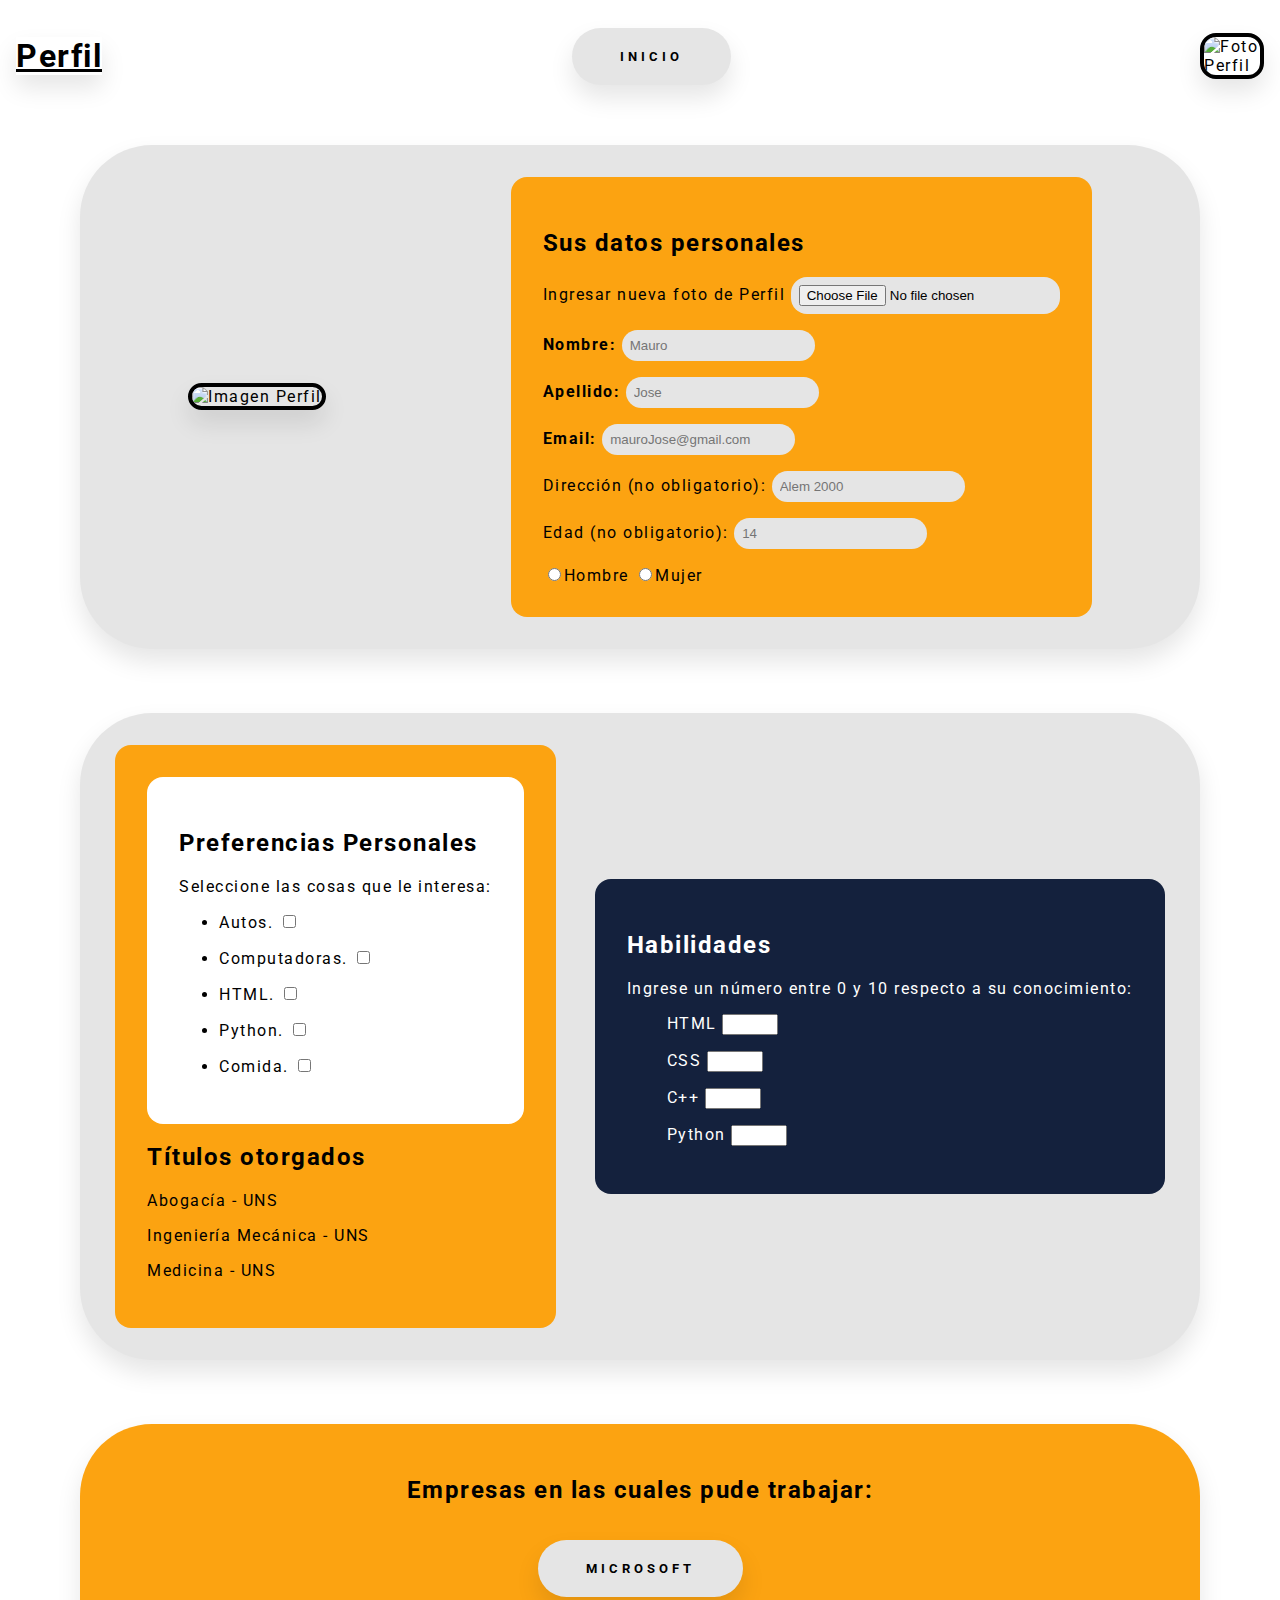
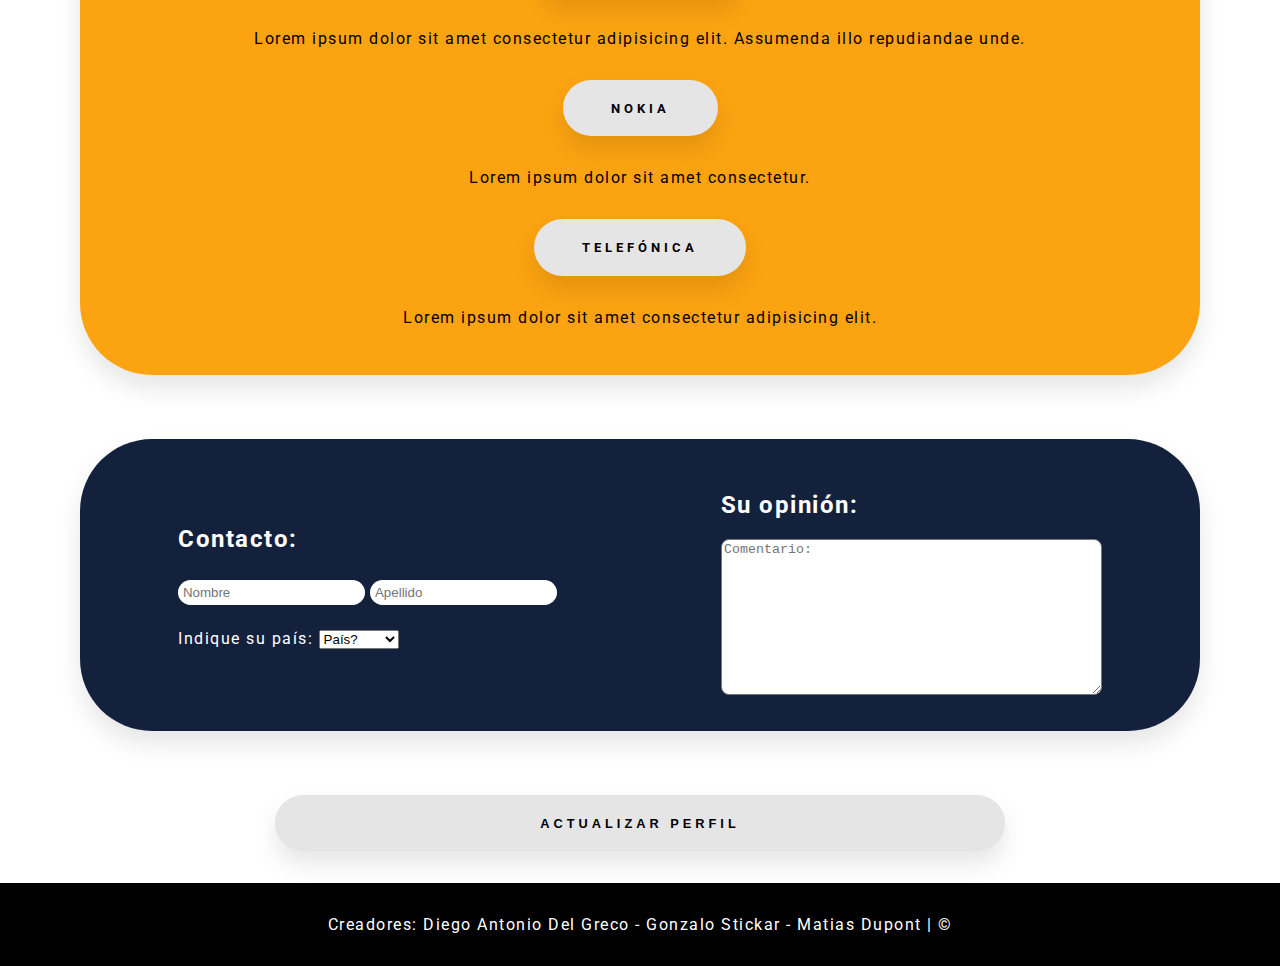
==== perfil.html @ 17185ba1 "Estilos al perfil" ====
<!DOCTYPE html>
<html>
    <head>
        <title>Perfil</title>
        <meta charset="utf-8">
        <link rel="stylesheet" href="./css/estilos_generales.css">
        <link rel="stylesheet" href="./css/estilos_perfil.css">
    </head>

    <body>
            <header class="navBar">
              <h1>Perfil</h1>
              <a href="./index.html">Inicio</a>
              <img src="./img/imagen_perfil.png" alt="Foto Perfil">
            </header>

            <main class="contenedor">
              <form class="formulario">
                <div class="informacion_personal">

                  <img src="img/imagen_perfil.png" alt="Imagen Perfil" id="imagen_perfil" title="Su imagen de perfil"> 
                  <div class="contenedor_datos">
                    <h2>Sus datos personales</h2>
                    <p>Ingresar nueva foto de Perfil <input type="file"></p>
                    <p><strong>Nombre: <input type="text" placeholder="Mauro" required></strong></p>
                    <p><strong>Apellido: <input type="text" placeholder="Jose" required></strong></p>
                    <p><strong>Email: <input type="email" placeholder="mauroJose@gmail.com" required title="Correo electrónico"></strong></p>
                    <p>Dirección (no obligatorio): <input type="text" placeholder="Alem 2000" title="Su Dirección"></p>
                    <p>Edad (no obligatorio): <input type="text" placeholder="14" title="Su edad"></p>
                    <label><input type="radio" name="sexo" valor="Hombre">Hombre</label>
                    <label><input type="radio" name="sexo" valor="Hombre">Mujer</label>
                  </div>

                </div>
                <div class="pref_formacion_skills">
                  <div class="seccion">
                    <div class="preferencias">
                      <h2>Preferencias Personales</h2>
                      <p>Seleccione las cosas que le interesa:</p>
                          <ul class="lista_preferencias">
                              <li>
                                  <p>Autos. <input type="checkbox" title=""></p>
                              </li>
                              <li>
                                  <p>Computadoras. <input type="checkbox"></p>
                              </li>
                              <li>
                                  <p>HTML. <input type="checkbox"></p>
                              </li>
                              <li>
                                  <p>Python. <input type="checkbox"></p>
                              </li>
                              <li>
                                  <p>Comida. <input type="checkbox"></p>
                              </li>
                          </ul>
                    </div>
                    <div class="formacion">
                      <h2>Títulos otorgados</h2>
                      <p>Abogacía - UNS</p>
                      <p>Ingeniería Mecánica - UNS</p>
                      <p>Medicina - UNS</p>
                    </div>
                  </div>
                  <div class="habilidades">
                    <h2>Habilidades</h2>
                    <p>Ingrese un número entre 0 y 10 respecto a su conocimiento:</p>
                    <ul>
                      <p>HTML <input type="number" min="0" max="10" required="Ingrese un número"></p>
                      <p>CSS <input type="number" min="0" max="10"></p>
                      <p>C++ <input type="number" min="0" max="10"></p>
                      <p>Python <input type="number" min="0" max="10"></p>
                    </ul>
                  </div>
                </div>

                  
                  <div class="experiencia_laboral">
                    <h2>Empresas en las cuales pude trabajar:</h2>
                      <a href="https://www.microsoft.com" target="_blank">Microsoft</a>
                      <p>Lorem ipsum dolor sit amet consectetur adipisicing elit. Assumenda illo repudiandae unde.</p>
                      <a href="https://www.nokia.com" target="_blank">Nokia</a>
                      <p>Lorem ipsum dolor sit amet consectetur.</p>
                      <a href="https://www.telefonica.com" target="_blank">Telefónica</a>
                      <p>Lorem ipsum dolor sit amet consectetur adipisicing elit.</p>
                  </div>
   

                <div class="contacto">
                    <div>
                      <div>
                        <h2>Contacto:</h2>
                        <input class="input_contac" type="text" required placeholder="Nombre">
                        <input class="input_contac" type="text" required placeholder="Apellido">
                      </div>
                      
                      <p>Indique su país:
                        <select>
                          <option selected disabled>País?</option>
                          <option value="pais1">Alemania</option>
                          <option value="pais2">Brasil</option>
                          <option value="pais3">España</option>
                          <option value="pais4">Senegal</option>
                          <option value="pais5">Italia</option>
                          <option value="pais6">Polonia</option>
                          <option value="pais7" >Argentina</option>
                          <option value="pais8">Francia</option>
                          <option value="pais9">Inglaterra</option>
                          <option value="pais10">China</option>
                          <option value="pais11">Rusia</option>
                        </select>
                      </p>
                    </div>
                      
                    <div class="opinion">
                        <h2>Su opinión: </h2>
                        <textarea cols="45" rows="10" placeholder="Comentario:"></textarea>
                    </div>
                </div>

                <button type="submit">Actualizar perfil</button>
              </form>
                
            </main>

            <footer>
              <p>Creadores: Diego Antonio Del Greco - Gonzalo Stickar - Matias Dupont | &copy</p>
            </footer>
    </body>
</html>
---- css/estilos_generales.css ----
@import url('https://fonts.googleapis.com/css2?family=Roboto&display=swap');

html {
  box-sizing: border-box;
}
*, 
*:before,
*:after {
  box-sizing: inherit;
}
body {
  font-family: 'Roboto', sans-serif;
  letter-spacing: 1.5px;
  margin: 0;
}
.contenedor {
  width: 95%;
  margin: 0 auto;
  overflow: hidden;
}
a {
  text-decoration: none;
}

footer{
  text-align: center;
  background-color: #000000; 
  color: white;
  padding: 1rem;
  height: 100%;
  width: 100%;
}

a, button{
  padding: 1.3rem 3rem;
  font-size: 0.8rem;
  font-weight: bold;
  text-transform: uppercase;
  letter-spacing: 0.25rem;
  background-color: #E5E5E5;
  color: #000000;
  border: none;
  cursor: pointer;
  border-radius: 4.5rem;
  box-shadow: 0rem 0.8rem 1.5rem rgba(0 0 0 / 0.1);
  transition: all .3s ease 0s;
  outline: none;
}
a:hover{
  background-color: #14213d;
  box-shadow: 0rem 1.5rem 2rem #1f425766;
  color: #E5E5E5;
  transform: translateY(-0.7rem);
}
a:active{
  transform: translateY(-1px);
}
button:hover{
  background-color: #14213d;
  box-shadow: 0rem 1.5rem 2rem #1f425766;
  color: #E5E5E5;
  transform: translateY(-0.7rem);
}
button:active{
  transform: translateY(-1px);
}
---- css/estilos_perfil.css ----
.navBar{
  background-color: #000000;
  color: #ffffff;
  display: flex;
  flex-direction: column;
  align-items: center;
  justify-content: space-between;
  gap: 2rem;
  padding: 1rem;
  /* margin: 1rem 3rem 0 3rem; */
}
.navBar h1 {
  text-decoration: underline;
  box-shadow: 0rem 0.8rem 1.5rem rgba(0 0 0 / 0.1);
}
.navBar img{
  width: 4rem;
  border: 0.3rem solid #000000;
  border-radius: 1rem;
  box-shadow: 0rem 0.8rem 1.5rem rgba(0 0 0 / 0.1);
}

@media (min-width: 768px) {
  .navBar{
    flex-direction: row;
    color: #000000;
    background-color: #ffffff;
  }
}
/* /////////////////////////////////////////////////////// */
.formulario{
  display: flex; 
  flex-direction: column;
}
/* /////////////////////////////////////////////////////// */
.informacion_personal{
  display: flex;
  flex-direction: column;
  align-items: center;
  justify-content: space-around;
  gap: 2rem;
  margin: 2rem 3rem;
  padding: 2rem;
  background-color: #E5E5E5;
  border-radius: 4.5rem;
  box-shadow: 0rem 0.8rem 1.5rem rgba(0 0 0 / 0.1);
}
.informacion_personal img{
  border: 0.3rem solid #000000;
  border-radius: 1rem;
  box-shadow: 0rem 0.8rem 1.5rem rgba(0 0 0 / 0.1);
}
.contenedor_datos{
  padding: 2rem;
  background-color: #FCA311;
  border-radius: 1rem;
}
.contenedor_datos input{
  border: none;
  border-radius:1rem;
  padding: 0.5rem;
  background-color: #E5E5E5;
}
.contenedor_datos input:focus{
  outline-color: #ffffff;
}

@media (min-width: 768px) {
  .informacion_personal{
    flex-direction: row;
  }
}

/* /////////////////////////////////////////////////////// */
.pref_formacion_skills{
  display: flex;
  align-items: center;
  justify-content: space-around;
  flex-direction: column;
  gap: 2rem;
  margin: 2rem 3rem;
  padding: 2rem;
  background-color: #E5E5E5;
  border-radius: 4.5rem;
  box-shadow: 0rem 0.8rem 1.5rem rgba(0 0 0 / 0.1);
}
.seccion{
  display: flex;
  flex-direction: column;
  background-color: #FCA311;
  border-radius: 1rem;
  padding: 2rem;
}

.preferencias{
  background-color: #ffffff;
  border-radius: 1rem;
  padding: 2rem;
}

.habilidades{
  color: #ffffff;
  background-color: #14213d;
  border-radius: 1rem;
  padding: 2rem;
}

@media (min-width: 768px) {
  .pref_formacion_skills{
    flex-direction: row;
  }
}

/* /////////////////////////////////////////////////////// */
.experiencia_laboral{
  display: flex;
  flex-direction: column;
  justify-content: center;
  align-items: center;
  gap: 1rem;
  margin: 2rem 3rem;
  padding: 2rem;
  background-color: #FCA311;
  border-radius: 4.5rem;
  box-shadow: 0rem 0.8rem 1.5rem rgba(0 0 0 / 0.1);
}

/* /////////////////////////////////////////////////////// */
.contacto{
  color: #ffffff;
  display: flex;
  flex-direction: column;
  align-items: center;
  justify-content: space-around;
  gap: 2rem;
  margin: 2rem 3rem;
  padding: 2rem;
  background-color: #14213d;
  border-radius: 4.5rem;
  box-shadow: 0rem 0.8rem 1.5rem rgba(0 0 0 / 0.1);
}

.input_contac{
  border: none;
  border-radius:1rem;
  padding: 0.3rem;
  margin: 0.5rem 0;
  background-color: #ffffff;
}

.opinion textarea{
  width: 100%;
  height: 100%;
  background-color: #ffffff;
  border-radius: 0.5rem;
}


@media (min-width: 768px) {
  .contacto{
    flex-direction: row;
  }
}

/* //////////////////////////////////////////////////////// */
.formulario button{
  width: calc(100% - 40%);
  margin: 2rem auto;
}
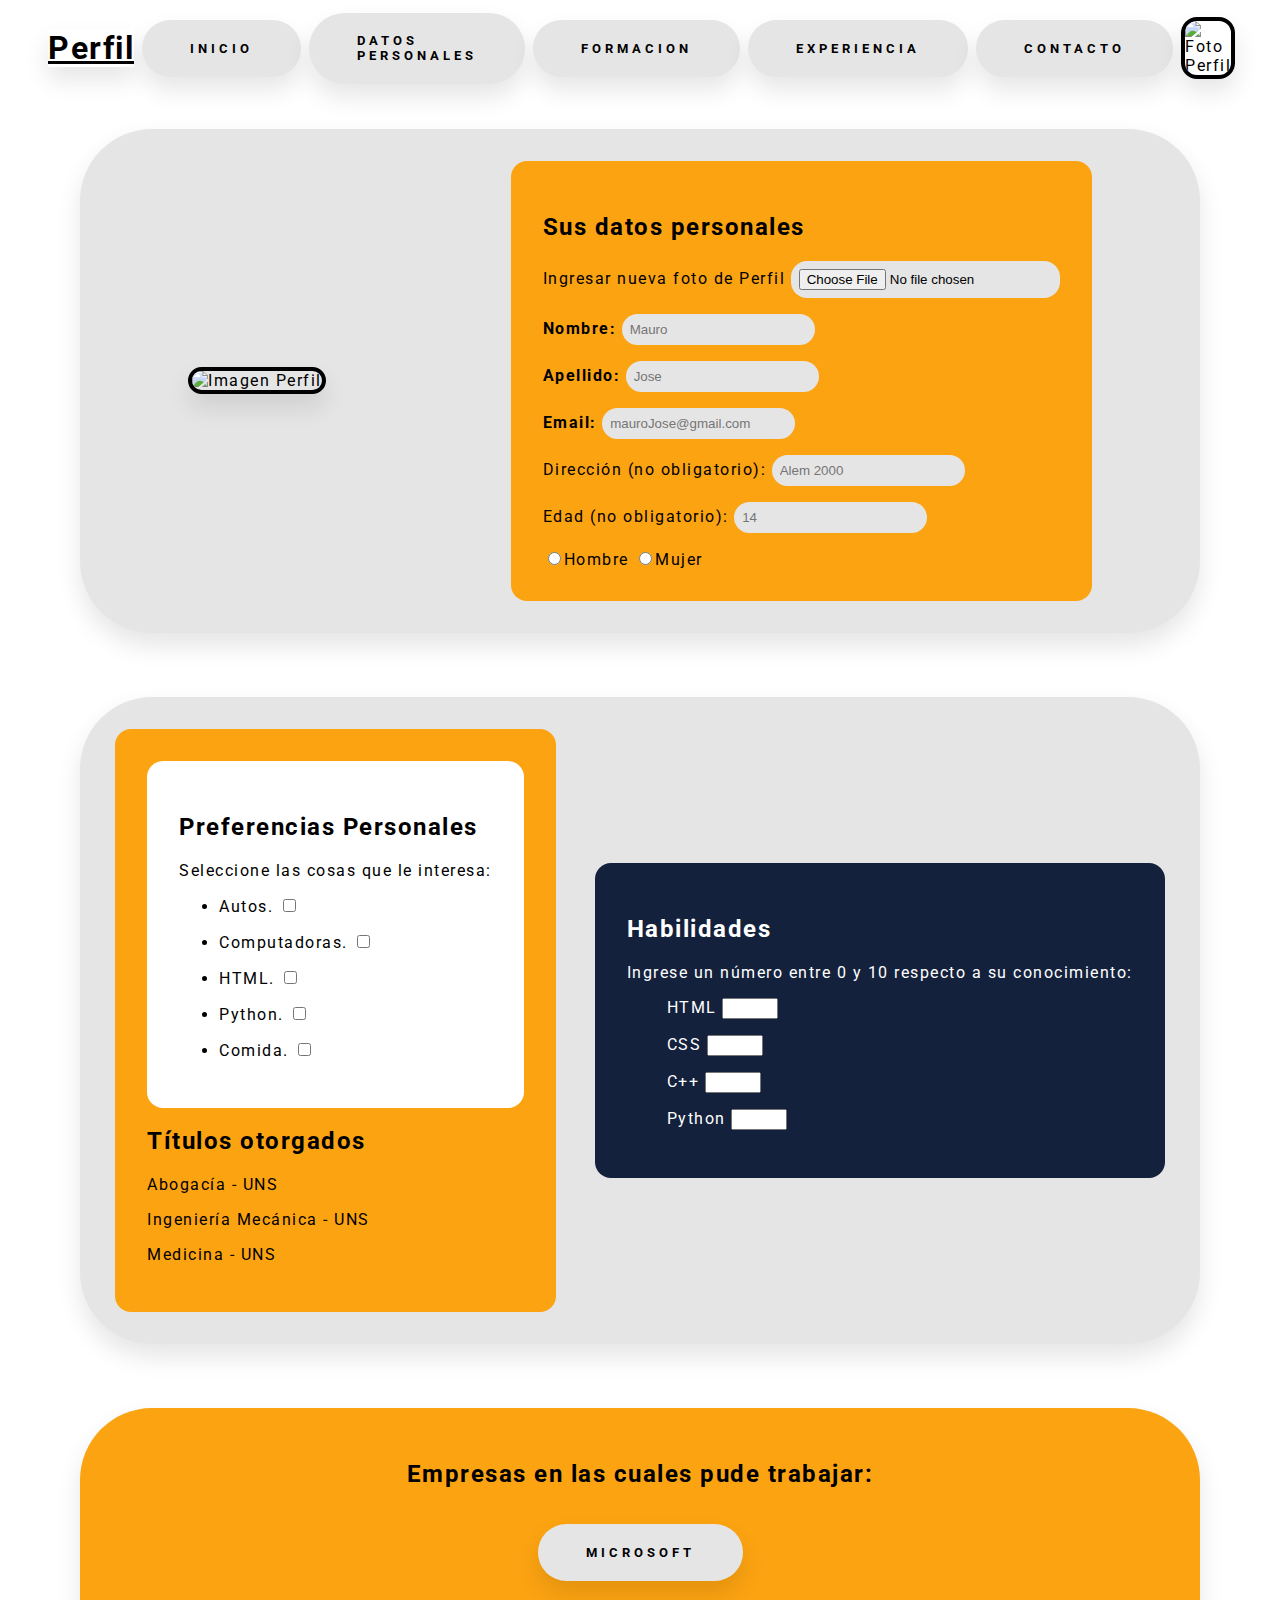
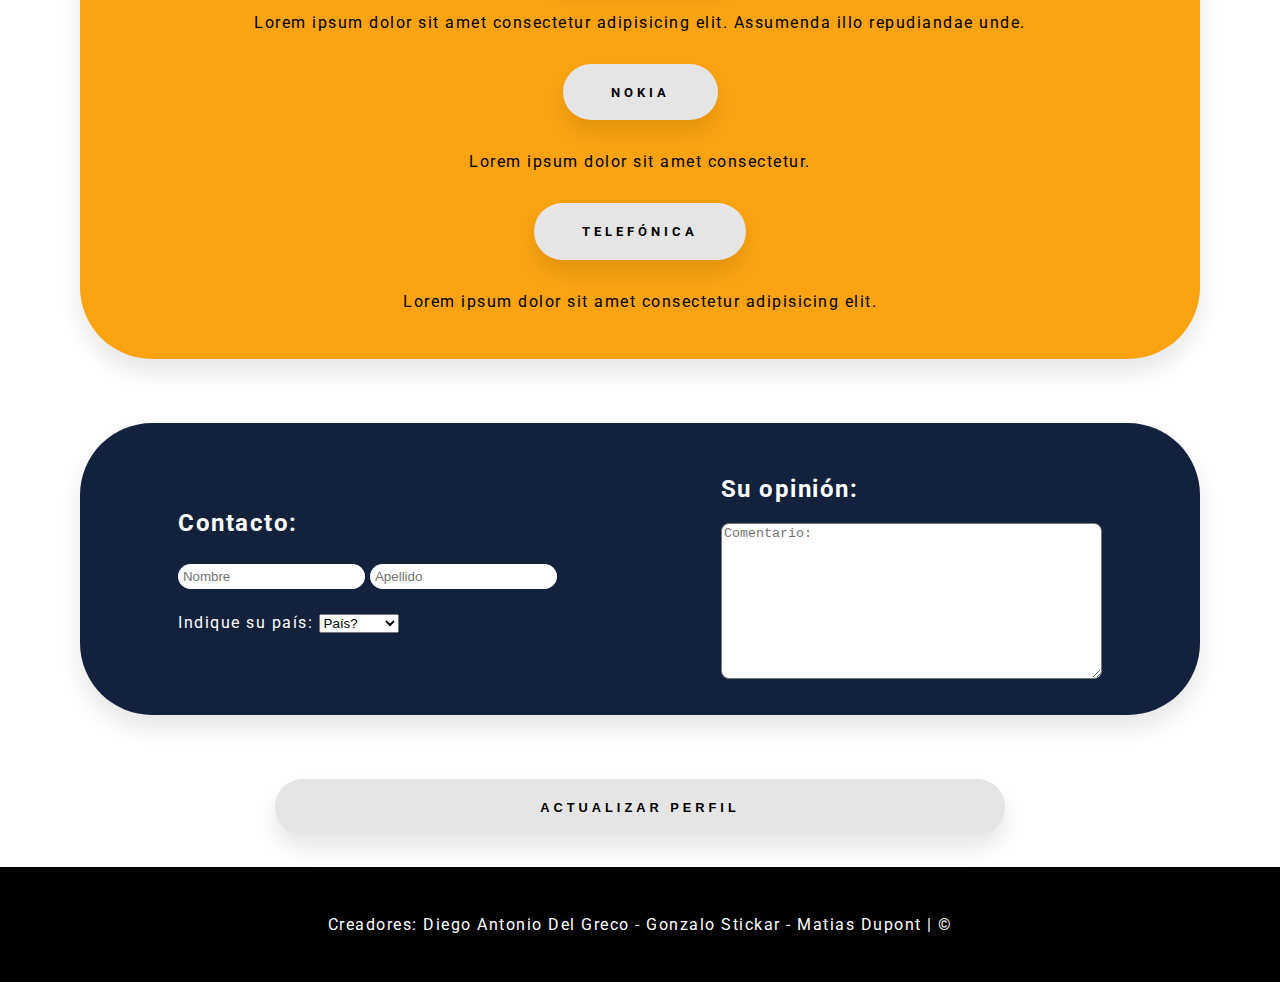
==== commit d2df4efc: "Header perfil hacia secciones" ====
--- a/perfil.html
+++ b/perfil.html
@@ -8,9 +8,15 @@
     </head>
 
     <body>
-            <header class="navBar">
-              <h1>Perfil</h1>
-              <a href="./index.html">Inicio</a>
+            <header class="header">
+                <h1>Perfil</h1>
+                <nav class="navBar">
+                  <a href="./index.html">Inicio</a>
+                  <a href="#datos">Datos personales</a>
+                  <a href="#formacion">Formacion</a>
+                  <a href="#experiencia">Experiencia</a>
+                  <a href="#contacto">Contacto</a>
+                </nav>
               <img src="./img/imagen_perfil.png" alt="Foto Perfil">
             </header>
 
@@ -19,7 +25,7 @@
                 <div class="informacion_personal">
 
                   <img src="img/imagen_perfil.png" alt="Imagen Perfil" id="imagen_perfil" title="Su imagen de perfil"> 
-                  <div class="contenedor_datos">
+                  <div class="contenedor_datos" id="datos">
                     <h2>Sus datos personales</h2>
                     <p>Ingresar nueva foto de Perfil <input type="file"></p>
                     <p><strong>Nombre: <input type="text" placeholder="Mauro" required></strong></p>
@@ -32,7 +38,7 @@
                   </div>
 
                 </div>
-                <div class="pref_formacion_skills">
+                <div class="pref_formacion_skills" id="formacion">
                   <div class="seccion">
                     <div class="preferencias">
                       <h2>Preferencias Personales</h2>
@@ -75,7 +81,7 @@
                 </div>
 
                   
-                  <div class="experiencia_laboral">
+                  <div class="experiencia_laboral" id="experiencia">
                     <h2>Empresas en las cuales pude trabajar:</h2>
                       <a href="https://www.microsoft.com" target="_blank">Microsoft</a>
                       <p>Lorem ipsum dolor sit amet consectetur adipisicing elit. Assumenda illo repudiandae unde.</p>
@@ -86,7 +92,7 @@
                   </div>
    
 
-                <div class="contacto">
+                <div class="contacto" id="contacto">
                     <div>
                       <div>
                         <h2>Contacto:</h2>
--- a/css/estilos_generales.css
+++ b/css/estilos_generales.css
@@ -1,17 +1,23 @@
 @import url('https://fonts.googleapis.com/css2?family=Roboto&display=swap');
 
-html {
-  box-sizing: border-box;
-}
+/* GENERALES */ 
 *, 
 *:before,
 *:after {
-  box-sizing: inherit;
+    box-sizing: border-box;
+    /* 
+    * selecciona todos los elementos del html.
+    before es un psudelemento que agrega contenido antes de una caja.
+    after es lo mismo pero despues.
+    border-box se refiere a lo que agregues despues a una caja ( paddings o bordes ) 
+    no afecta al tamanio de la caja
+     */
 }
 body {
   font-family: 'Roboto', sans-serif;
   letter-spacing: 1.5px;
   margin: 0;
+  overflow-x: hidden;
 }
 .contenedor {
   width: 95%;
@@ -21,16 +27,59 @@
 a {
   text-decoration: none;
 }
+/* NAVBAR */
+.header{
+  display: flex;
+  flex-direction: column;
+  align-items: center;
+  justify-content: center;
+  gap: 0.5rem;
+ 
+}
+.header h1 {
+  text-decoration: underline;
+  box-shadow: 0rem 0.8rem 1.5rem rgba(0 0 0 / 0.1);
+}
+.header img{
+  width: 4rem;
+  border: 0.3rem solid #000000;
+  border-radius: 1rem;
+  box-shadow: 0rem 0.8rem 1.5rem rgba(0 0 0 / 0.1);
+}
+.navBar{
+  display: flex;
+  flex-direction: column;
+  align-items: center;
+  justify-content: space-around;
+  gap: 0.5rem;
+}
 
+@media (min-width: 768px) {
+  .header{
+    flex-direction: row;
+    justify-content: space-between;
+    margin: 0 3rem;
+    padding: 0.5rem 0;
+    position: sticky;
+    top: 0;
+    background-color: #FFFFFF;
+  }
+  .navBar{
+    flex-direction: row;
+  }
+}
+
+/* FOOTER */
 footer{
   text-align: center;
   background-color: #000000; 
   color: white;
-  padding: 1rem;
+  padding: 2rem;
   height: 100%;
   width: 100%;
 }
 
+/* BOTONES */
 a, button{
   padding: 1.3rem 3rem;
   font-size: 0.8rem;
--- a/css/estilos_perfil.css
+++ b/css/estilos_perfil.css
@@ -1,32 +1,3 @@
-.navBar{
-  background-color: #000000;
-  color: #ffffff;
-  display: flex;
-  flex-direction: column;
-  align-items: center;
-  justify-content: space-between;
-  gap: 2rem;
-  padding: 1rem;
-  /* margin: 1rem 3rem 0 3rem; */
-}
-.navBar h1 {
-  text-decoration: underline;
-  box-shadow: 0rem 0.8rem 1.5rem rgba(0 0 0 / 0.1);
-}
-.navBar img{
-  width: 4rem;
-  border: 0.3rem solid #000000;
-  border-radius: 1rem;
-  box-shadow: 0rem 0.8rem 1.5rem rgba(0 0 0 / 0.1);
-}
-
-@media (min-width: 768px) {
-  .navBar{
-    flex-direction: row;
-    color: #000000;
-    background-color: #ffffff;
-  }
-}
 /* /////////////////////////////////////////////////////// */
 .formulario{
   display: flex; 
@@ -41,9 +12,6 @@
   gap: 2rem;
   margin: 2rem 3rem;
   padding: 2rem;
-  background-color: #E5E5E5;
-  border-radius: 4.5rem;
-  box-shadow: 0rem 0.8rem 1.5rem rgba(0 0 0 / 0.1);
 }
 .informacion_personal img{
   border: 0.3rem solid #000000;
@@ -68,6 +36,9 @@
 @media (min-width: 768px) {
   .informacion_personal{
     flex-direction: row;
+    background-color: #E5E5E5;
+    border-radius: 4.5rem;
+    box-shadow: 0rem 0.8rem 1.5rem rgba(0 0 0 / 0.1);
   }
 }
 
@@ -80,9 +51,6 @@
   gap: 2rem;
   margin: 2rem 3rem;
   padding: 2rem;
-  background-color: #E5E5E5;
-  border-radius: 4.5rem;
-  box-shadow: 0rem 0.8rem 1.5rem rgba(0 0 0 / 0.1);
 }
 .seccion{
   display: flex;
@@ -108,6 +76,9 @@
 @media (min-width: 768px) {
   .pref_formacion_skills{
     flex-direction: row;
+    background-color: #E5E5E5;
+    border-radius: 4.5rem;
+    box-shadow: 0rem 0.8rem 1.5rem rgba(0 0 0 / 0.1);
   }
 }
 
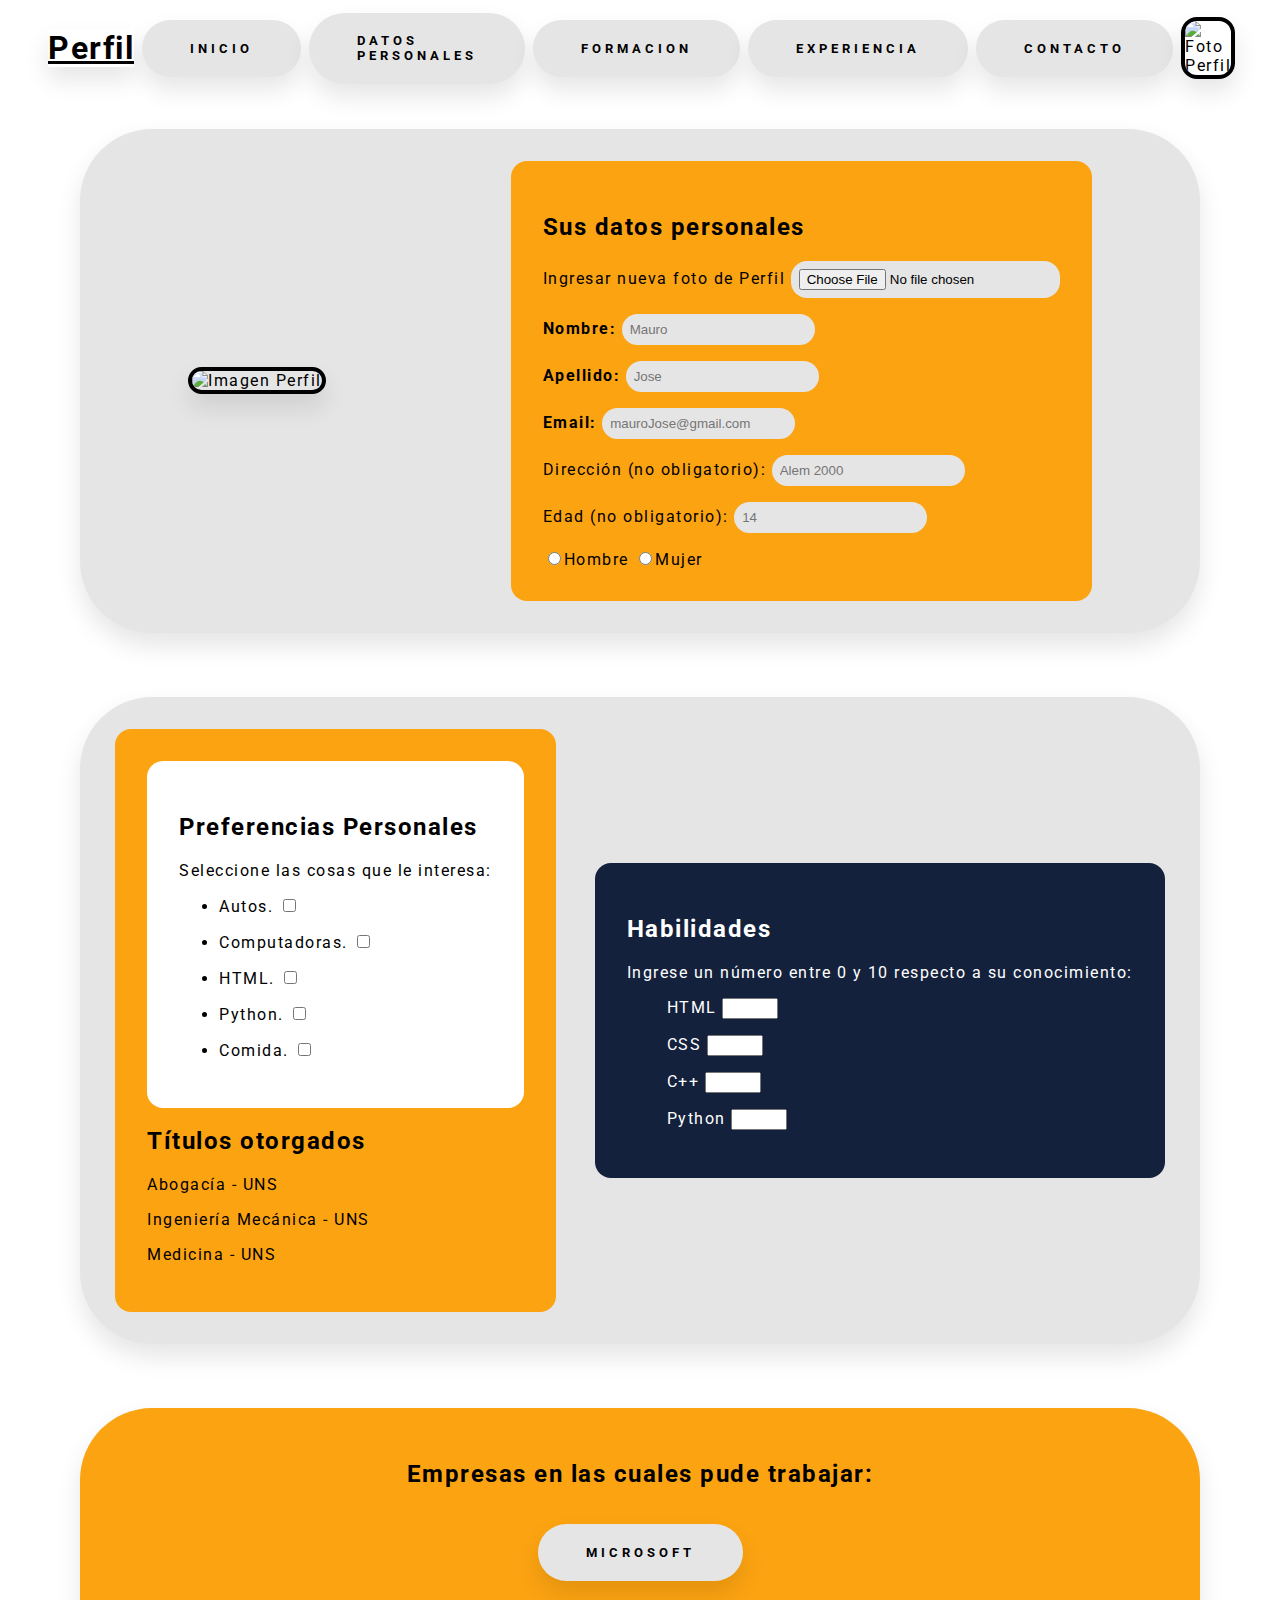
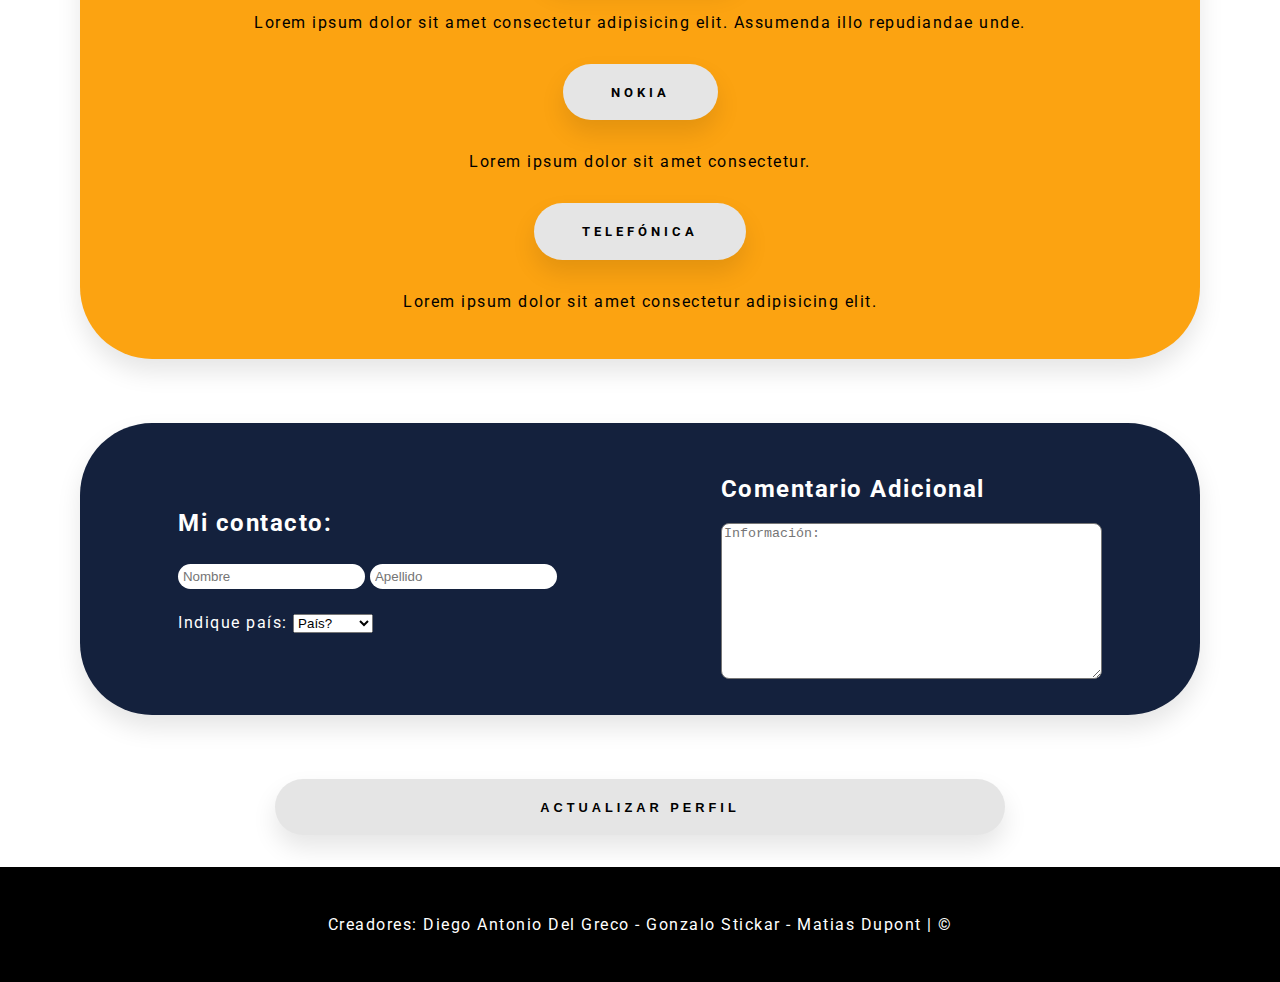
==== commit 2ae742ee: "contacto, cambiado" ====
--- a/perfil.html
+++ b/perfil.html
@@ -95,12 +95,12 @@
                 <div class="contacto" id="contacto">
                     <div>
                       <div>
-                        <h2>Contacto:</h2>
+                        <h2>Mi contacto:</h2>
                         <input class="input_contac" type="text" required placeholder="Nombre">
                         <input class="input_contac" type="text" required placeholder="Apellido">
                       </div>
                       
-                      <p>Indique su país:
+                      <p>Indique país:
                         <select>
                           <option selected disabled>País?</option>
                           <option value="pais1">Alemania</option>
@@ -119,8 +119,8 @@
                     </div>
                       
                     <div class="opinion">
-                        <h2>Su opinión: </h2>
-                        <textarea cols="45" rows="10" placeholder="Comentario:"></textarea>
+                        <h2>Comentario Adicional</h2>
+                        <textarea cols="45" rows="10" placeholder="Información:"></textarea>
                     </div>
                 </div>
 
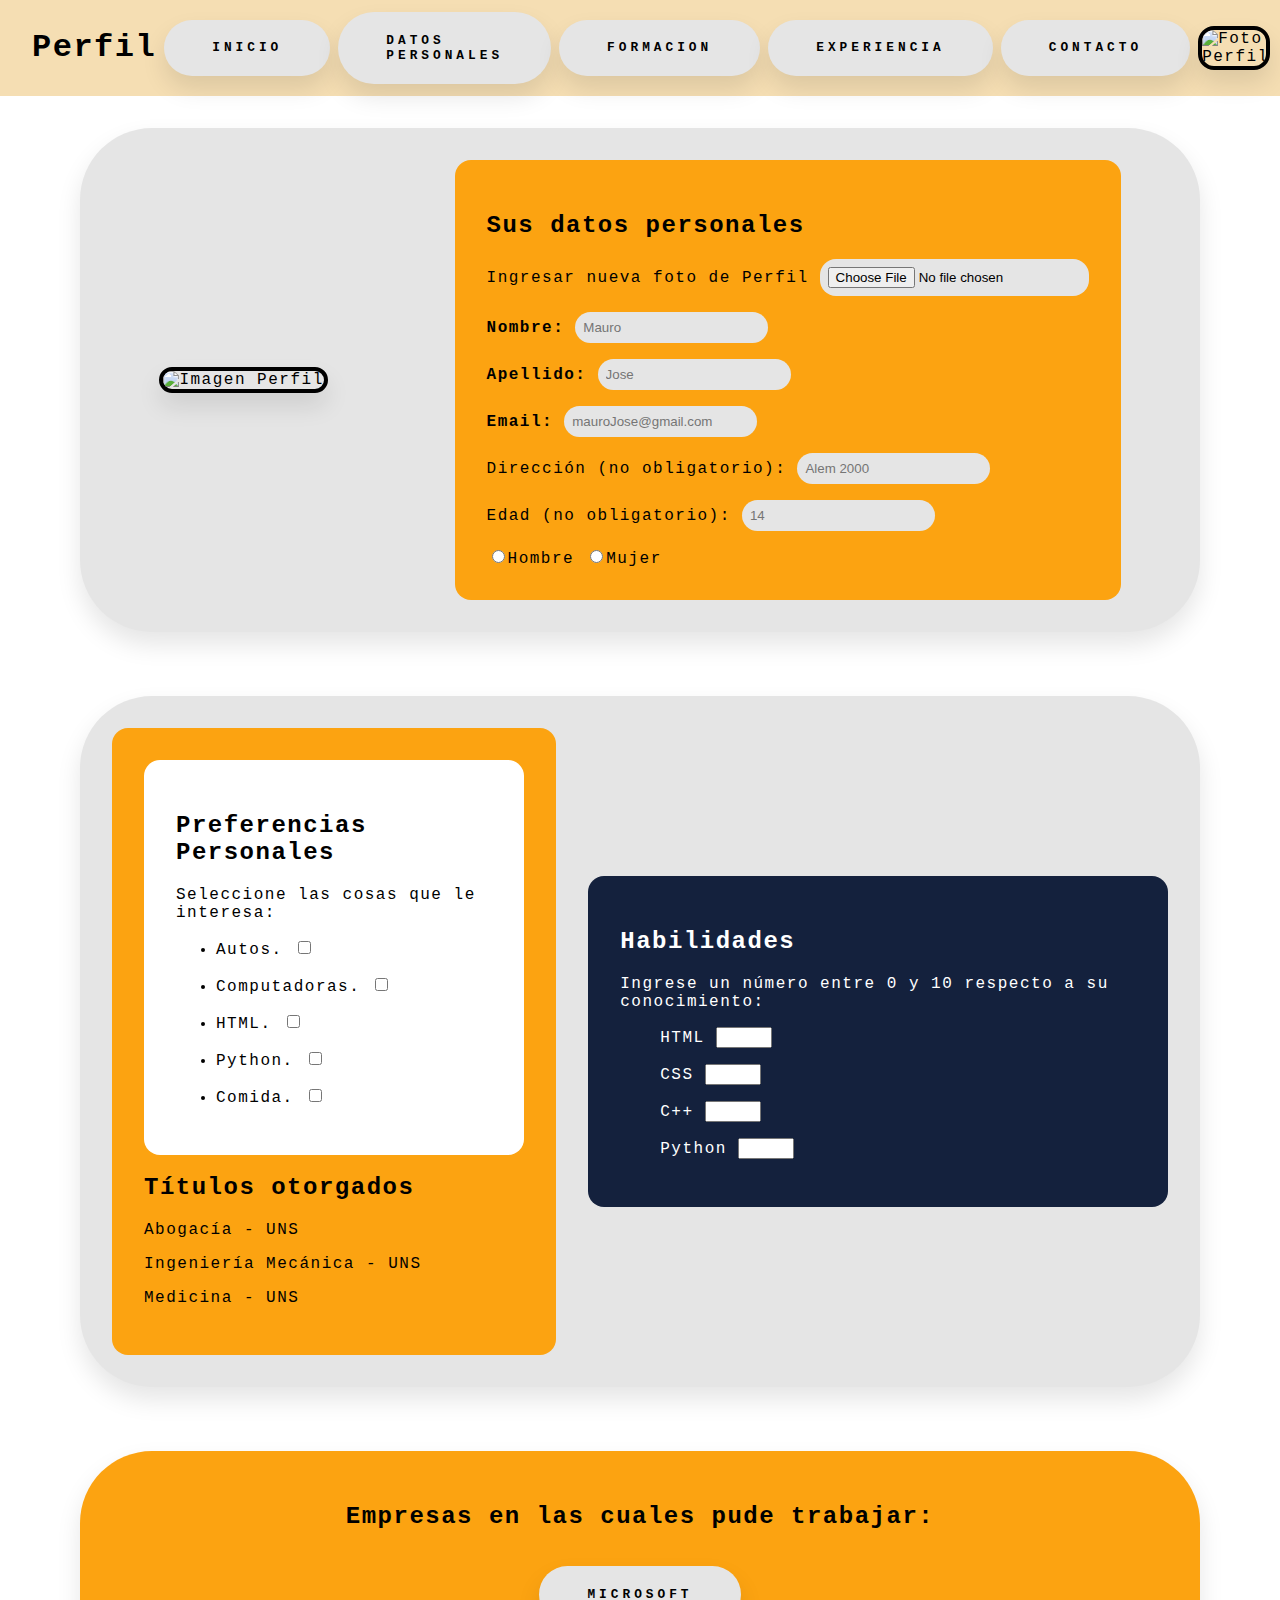
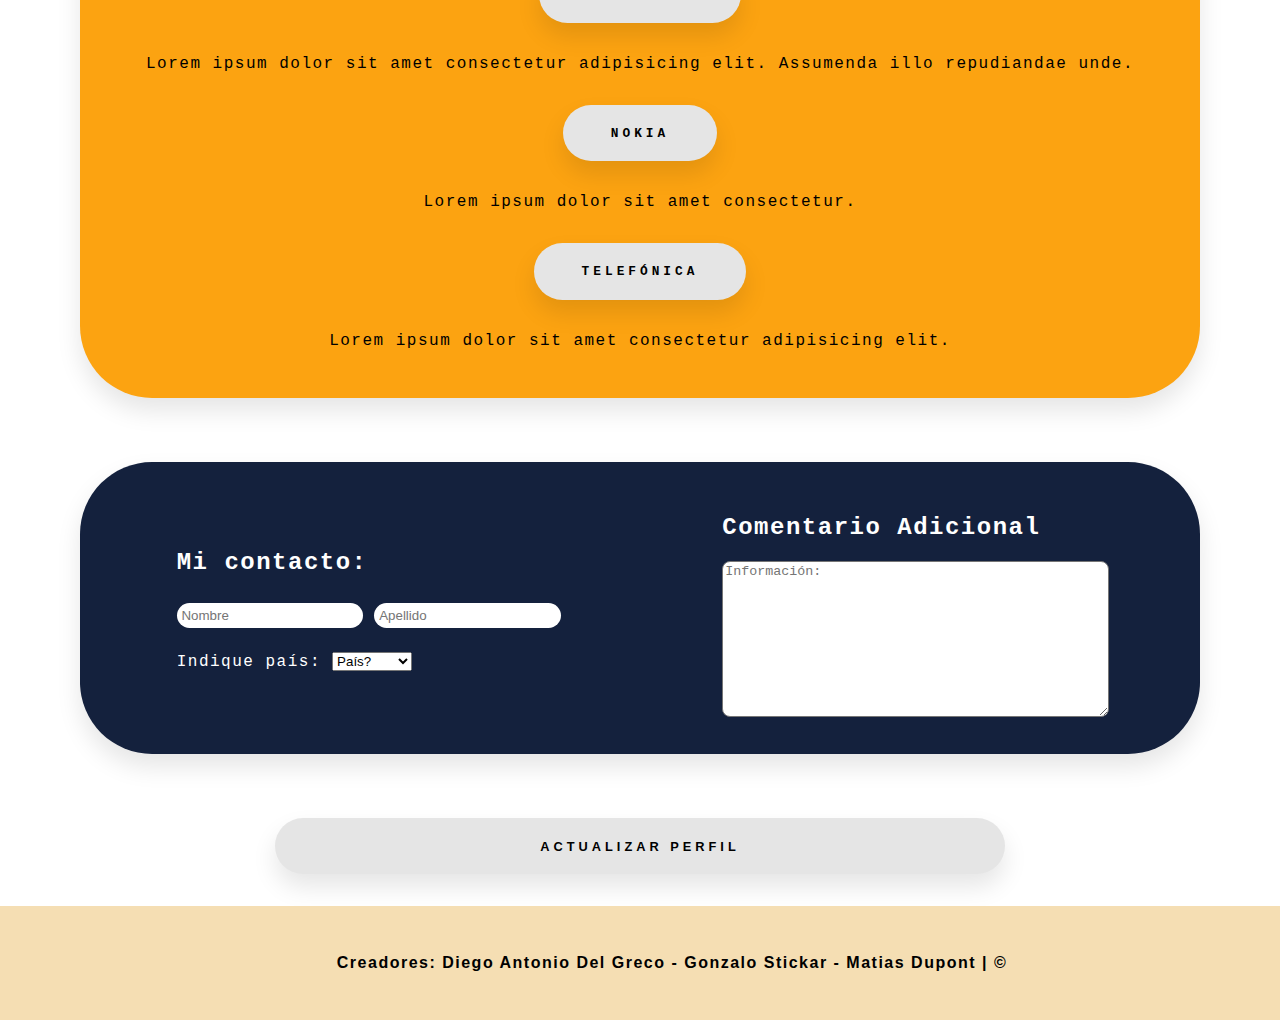
==== commit 980831e9: "finalizacion proyecto lab2" ====
--- a/perfil.html
+++ b/perfil.html
@@ -38,6 +38,7 @@
                   </div>
 
                 </div>
+                
                 <div class="pref_formacion_skills" id="formacion">
                   <div class="seccion">
                     <div class="preferencias">
--- a/css/estilos_generales.css
+++ b/css/estilos_generales.css
@@ -1,20 +1,9 @@
-@import url('https://fonts.googleapis.com/css2?family=Roboto&display=swap');
-
 /* GENERALES */ 
-*, 
-*:before,
-*:after {
-    box-sizing: border-box;
-    /* 
-    * selecciona todos los elementos del html.
-    before es un psudelemento que agrega contenido antes de una caja.
-    after es lo mismo pero despues.
-    border-box se refiere a lo que agregues despues a una caja ( paddings o bordes ) 
-    no afecta al tamanio de la caja
-     */
+html {
+  box-sizing: border-box;
 }
 body {
-  font-family: 'Roboto', sans-serif;
+  font-family:'Courier New', Courier, monospace;
   letter-spacing: 1.5px;
   margin: 0;
   overflow-x: hidden;
@@ -34,11 +23,8 @@
   align-items: center;
   justify-content: center;
   gap: 0.5rem;
- 
-}
-.header h1 {
-  text-decoration: underline;
-  box-shadow: 0rem 0.8rem 1.5rem rgba(0 0 0 / 0.1);
+  background-color: wheat;
+  z-index: 100;
 }
 .header img{
   width: 4rem;
@@ -58,11 +44,16 @@
   .header{
     flex-direction: row;
     justify-content: space-between;
-    margin: 0 3rem;
     padding: 0.5rem 0;
     position: sticky;
     top: 0;
-    background-color: #FFFFFF;
+    width: 100%;
+  }
+  .header h1{
+    margin-left: 2rem;
+  }
+  .header img{
+    margin-right: 2rem;
   }
   .navBar{
     flex-direction: row;
@@ -71,12 +62,21 @@
 
 /* FOOTER */
 footer{
+  font-family: Arial, Helvetica, sans-serif;
   text-align: center;
-  background-color: #000000; 
-  color: white;
+  color: black;
+  background-color: wheat; 
+  font-weight: bold;
   padding: 2rem;
   height: 100%;
   width: 100%;
+}
+
+@media (max-width: 500px){
+  footer{
+    background-color: #000000;
+    color: white;
+  }
 }
 
 /* BOTONES */
@@ -93,7 +93,6 @@
   border-radius: 4.5rem;
   box-shadow: 0rem 0.8rem 1.5rem rgba(0 0 0 / 0.1);
   transition: all .3s ease 0s;
-  outline: none;
 }
 a:hover{
   background-color: #14213d;
